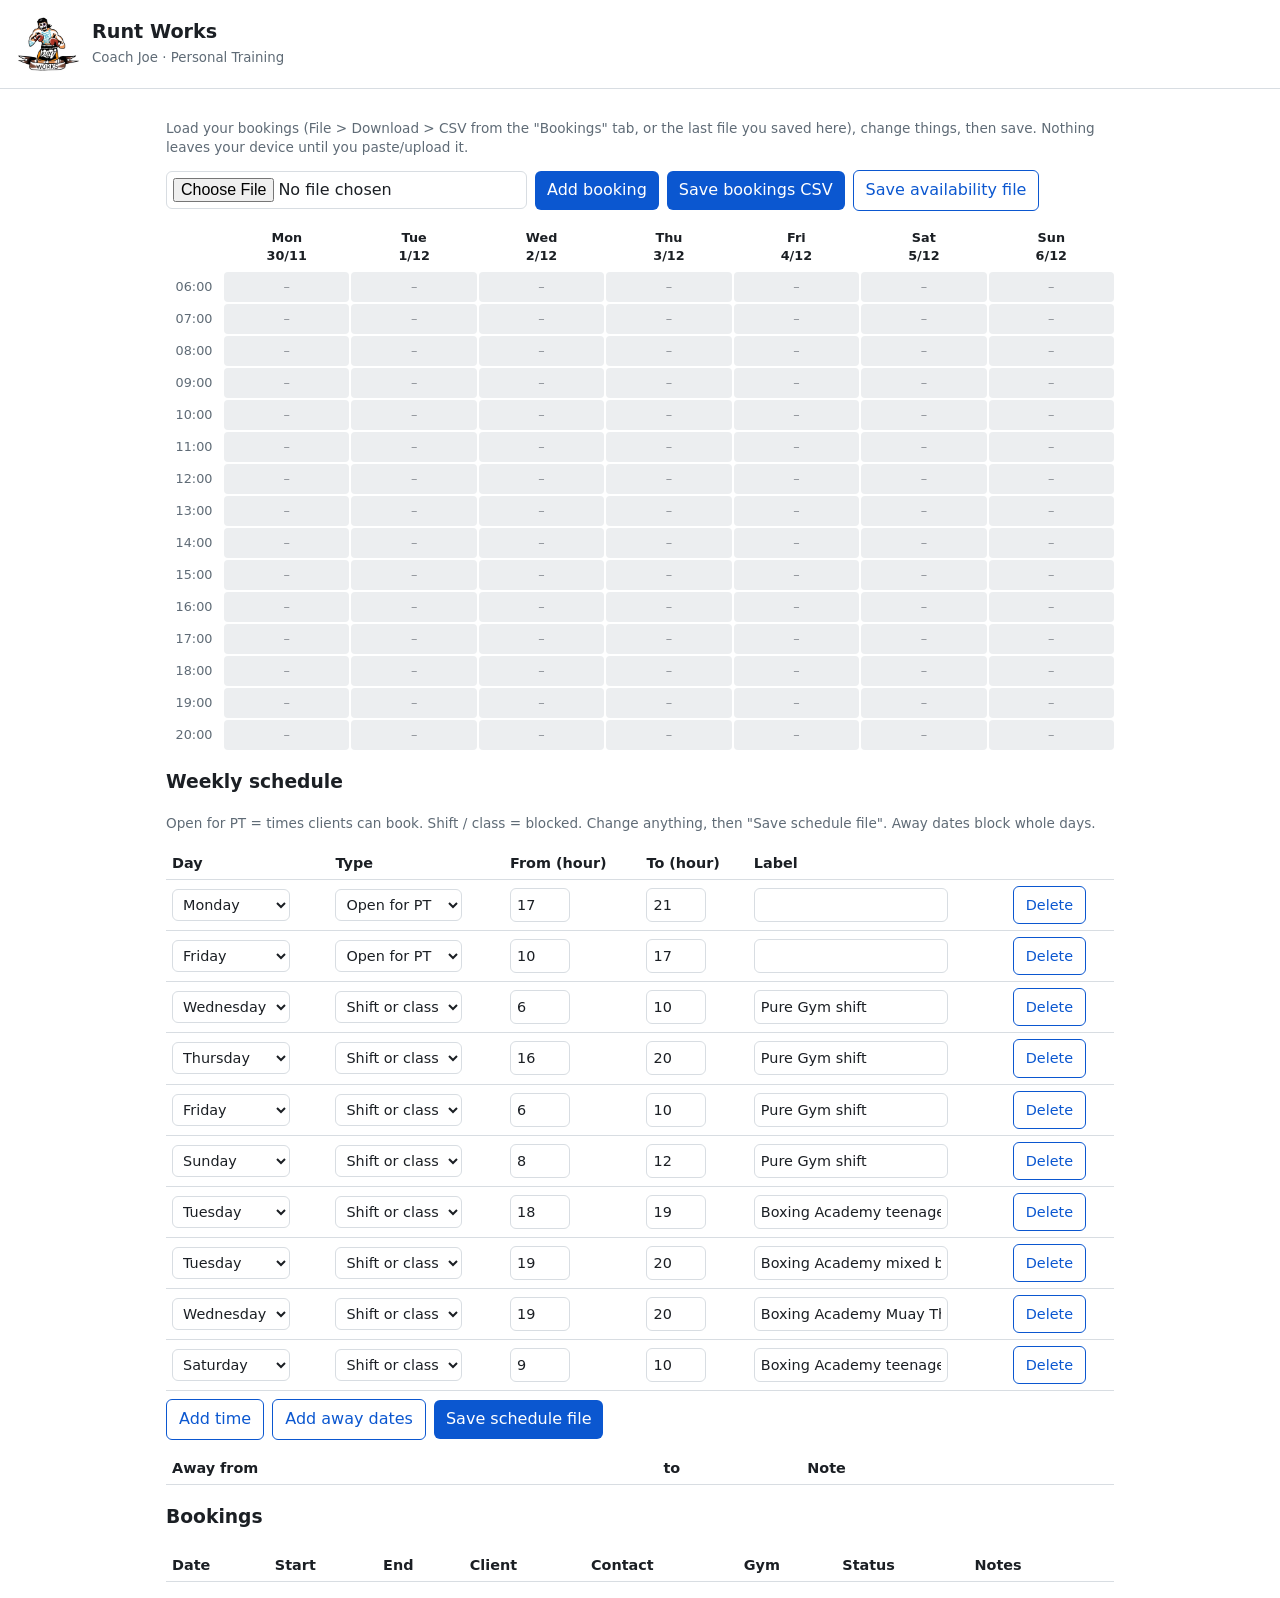
==== admin.html @ 5ac136ce "Joe's bookings calendar" ====
<!doctype html><html lang="en-GB"><head><meta charset="utf-8"><meta name="viewport" content="width=device-width,initial-scale=1">
<meta name="robots" content="noindex"><title>Bookings (Joe)</title><link rel="stylesheet" href="style.css"></head><body>
<header><img id="logo" alt=""><div><h1 id="name"></h1><small id="sub">Your bookings</small></div></header>
<main>
<p class="note">Load your bookings (File &gt; Download &gt; CSV from the "Bookings" tab, or the last file you saved here), change things, then save. Nothing leaves your device until you paste/upload it.</p>
<div class="nav"><input type="file" id="f" accept=".csv"><button id="add">Add booking</button><button id="save">Save bookings CSV</button><button id="pub" class="sec">Save availability file</button></div>
<div class="grid" id="cal"></div>
<h3>Weekly schedule</h3><p class="note">Open for PT = times clients can book. Shift / class = blocked. Change anything, then "Save schedule file". Away dates block whole days.</p>
<table id="sc"><thead><tr><th>Day</th><th>Type</th><th>From (hour)</th><th>To (hour)</th><th>Label</th><th></th></tr></thead><tbody></tbody></table>
<div class="nav"><button id="addw" class="sec">Add time</button><button id="adda" class="sec">Add away dates</button><button id="savec">Save schedule file</button></div>
<table id="aw"><thead><tr><th>Away from</th><th>to</th><th>Note</th><th></th></tr></thead><tbody></tbody></table>
<h3>Bookings</h3><table id="t"><thead><tr><th>Date</th><th>Start</th><th>End</th><th>Client</th><th>Contact</th><th>Gym</th><th>Status</th><th>Notes</th><th></th></tr></thead><tbody></tbody></table>
</main><script src="common.js"></script><script>
const COLS=['Booking ID','Date','Start time','End time','Client','Contact','Gym','Status','Notes','Changed from'];
let rows=[],cfg;
const DN=['Monday','Tuesday','Wednesday','Thursday','Friday','Saturday','Sunday'];
function wins(){const L=[];Object.entries(cfg.open).forEach(([day,l])=>l.forEach(w=>L.push({day,type:'Open for PT',from:w[0],to:w[1],label:''})));(cfg.blocked||[]).forEach(b=>L.push({day:b.day,type:'Shift or class',from:b.from,to:b.to,label:b.label||''}));return L}
function setWins(L){cfg.open={};cfg.blocked=[];L.forEach(w=>{w.from=+w.from;w.to=+w.to;if(w.type==='Open for PT'){(cfg.open[w.day]=cfg.open[w.day]||[]).push([w.from,w.to])}else cfg.blocked.push({day:w.day,from:w.from,to:w.to,label:w.label})})}
function drawSched(){const L=wins();const tb=document.querySelector('#sc tbody');tb.innerHTML='';
 L.forEach((w,i)=>{const tr=document.createElement('tr');
  const mk=(k,el)=>{const td=document.createElement('td');td.append(el);tr.append(td)};
  const sd=document.createElement('select');DN.forEach(d=>sd.add(new Option(d,d)));sd.value=w.day;sd.onchange=()=>{w.day=sd.value;setWins(L);drawSched();draw()};mk(0,sd);
  const st=document.createElement('select');['Open for PT','Shift or class'].forEach(d=>st.add(new Option(d,d)));st.value=w.type;st.onchange=()=>{w.type=st.value;setWins(L);drawSched();draw()};mk(0,st);
  ['from','to'].forEach(f=>{const n=document.createElement('input');n.type='number';n.min=0;n.max=24;n.style.width='60px';n.value=w[f];n.onchange=()=>{w[f]=n.value;setWins(L);draw()};mk(0,n)});
  const lb=document.createElement('input');lb.value=w.label;lb.onchange=()=>{w.label=lb.value;setWins(L)};mk(0,lb);
  const x=document.createElement('button');x.className='sec';x.textContent='Delete';x.onclick=()=>{L.splice(i,1);setWins(L);drawSched();draw()};mk(0,x);tb.append(tr)});
 const ab=document.querySelector('#aw tbody');ab.innerHTML='';(cfg.away=cfg.away||[]).forEach((a,i)=>{const tr=document.createElement('tr');
  ['from','to','note'].forEach(f=>{const td=document.createElement('td'),n=document.createElement('input');n.type=f=='note'?'text':'date';n.value=a[f]||'';n.onchange=()=>{a[f]=n.value;draw()};td.append(n);tr.append(td)});
  const td=document.createElement('td'),x=document.createElement('button');x.className='sec';x.textContent='Delete';x.onclick=()=>{cfg.away.splice(i,1);drawSched();draw()};td.append(x);tr.append(td);ab.append(tr)})}
document.getElementById('addw').onclick=()=>{const L=wins();L.push({day:'Monday',type:'Open for PT',from:17,to:21,label:''});setWins(L);drawSched();draw()};
document.getElementById('adda').onclick=()=>{(cfg.away=cfg.away||[]).push({from:iso(new Date()),to:iso(new Date()),note:''});drawSched();draw()};
document.getElementById('savec').onclick=()=>dl('config.json',JSON.stringify(cfg,null,2),'application/json');
function parseCSV(s){const out=[];let r=[],c='',q=false;for(let i=0;i<s.length;i++){const ch=s[i];
 if(q){if(ch=='"'&&s[i+1]=='"'){c+='"';i++}else if(ch=='"')q=false;else c+=ch}
 else if(ch=='"')q=true;else if(ch==','){r.push(c);c=''}else if(ch=='\n'||ch=='\r'){if(ch=='\r'&&s[i+1]=='\n')i++;r.push(c);c='';if(r.length>1||r[0])out.push(r);r=[]}else c+=ch}
 if(c||r.length){r.push(c);out.push(r)}return out}
const esc=v=>/[",\n]/.test(v)?'"'+v.replace(/"/g,'""')+'"':v;
function toObjs(a){const h=a[0];return a.slice(1).map(r=>Object.fromEntries(COLS.map(c=>[c,r[h.indexOf(c)]||''])))}
function busySet(){const s=new Set();rows.forEach(r=>{if(r.Status==='Cancelled'||!r.Date)return;
 const a=parseInt(r['Start time']),b=parseInt(r['End time'])||a+1;for(let h=a;h<Math.max(b,a+1);h++)s.add(r.Date+' '+pad(h))});return s}
function draw(){const tb=document.querySelector('#t tbody');tb.innerHTML='';
 rows.sort((a,b)=>(a.Date+a['Start time']).localeCompare(b.Date+b['Start time']));
 rows.forEach((r,i)=>{const tr=document.createElement('tr');
  [['Date','date'],['Start time','time'],['End time','time'],['Client','text'],['Contact','text'],['Gym','text'],['Notes','text']].forEach(([c,t])=>{
   const td=document.createElement('td'),inp=document.createElement('input');inp.type=t;inp.value=r[c];inp.size=t=='text'?10:8;
   inp.onchange=()=>{if((c=='Date'||c=='Start time')&&!r['Changed from'])r['Changed from']=r.Date+' '+r['Start time'];r[c]=inp.value;draw()};td.append(inp);tr.append(td)});
  const st=document.createElement('td'),sel=document.createElement('select');['Confirmed','Pending','Cancelled'].forEach(o=>{const op=new Option(o,o);sel.add(op)});sel.value=r.Status||'Confirmed';sel.onchange=()=>{r.Status=sel.value;draw()};st.append(sel);tr.insertBefore(st,tr.children[6]);
  const d=document.createElement('td'),x=document.createElement('button');x.className='sec';x.textContent='Delete';x.onclick=()=>{rows.splice(i,1);draw()};d.append(x);tr.append(d);tb.append(tr)});
 const w=mondayOf(new Date());renderWeek(document.getElementById('cal'),cfg,busySet(),w,null)}
function dl(name,txt,type){const a=document.createElement('a');a.href=URL.createObjectURL(new Blob([txt],{type}));a.download=name;a.click()}
document.getElementById('f').onchange=async e=>{rows=toObjs(parseCSV(await e.target.files[0].text()));draw()};
document.getElementById('add').onclick=()=>{rows.push(Object.fromEntries(COLS.map(c=>[c,''])));const r=rows[rows.length-1];r['Booking ID']='B'+Date.now().toString(36);r.Status='Confirmed';draw()};
document.getElementById('save').onclick=()=>dl('bookings.csv',[COLS.join(',')].concat(rows.map(r=>COLS.map(c=>esc(r[c]||'')).join(','))).join('\n')+'\n','text/csv');
document.getElementById('pub').onclick=()=>dl('busy.json',JSON.stringify({updated:new Date().toLocaleString('en-GB'),busy:[...busySet()].sort()},null,1),'application/json');
(async()=>{cfg=await loadConfig();drawSched();try{rows=toObjs(parseCSV(await (await fetch('data/bookings.csv')).text()))}catch(e){}draw()})();
</script></body></html>
---- style.css ----
:root{--bg:#fff;--fg:#1b1f24;--mut:#5f6b76;--ok:#1f7a3d;--okbg:#e5f5ea;--no:#8a8f95;--nobg:#eceef0;--ac:#0b57d0;--line:#d8dde2}
@media(prefers-color-scheme:dark){:root{--bg:#14171a;--fg:#e8eaed;--mut:#9aa4ad;--ok:#7fd69a;--okbg:#17301f;--no:#8a949d;--nobg:#22272c;--ac:#8ab4f8;--line:#2f363c}}
*{box-sizing:border-box}body{margin:0;background:var(--bg);color:var(--fg);font:16px/1.4 system-ui,sans-serif}
header{display:flex;align-items:center;gap:12px;padding:12px 16px;border-bottom:1px solid var(--line)}
header img{height:64px;border-radius:8px;width:auto}header h1{font-size:1.2rem;margin:0}header small{color:var(--mut)}
main{padding:16px;max-width:980px;margin:auto}
.nav{display:flex;gap:8px;align-items:center;margin:8px 0 12px}button,.btn{background:var(--ac);color:var(--bg);border:0;border-radius:6px;padding:8px 12px;font:inherit;cursor:pointer;text-decoration:none}
button.sec{background:none;color:var(--ac);border:1px solid var(--ac)}
.grid{display:grid;grid-template-columns:56px repeat(7,minmax(0,1fr));gap:2px;overflow-x:auto}
.grid div{padding:6px 2px;text-align:center;font-size:.8rem;border-radius:4px;min-height:30px}
.h{font-weight:600;background:none}.t{color:var(--mut)}
.free{background:var(--okbg);color:var(--ok);cursor:pointer}.busy{background:var(--nobg);color:var(--no)}
.legend{display:flex;gap:12px;font-size:.85rem;margin:8px 0;color:var(--mut)}
table{width:100%;border-collapse:collapse}th,td{border-bottom:1px solid var(--line);padding:6px;text-align:left;font-size:.9rem}
input,select{font:inherit;padding:6px;background:var(--bg);color:var(--fg);border:1px solid var(--line);border-radius:6px;max-width:100%}
.note{color:var(--mut);font-size:.85rem}
@media(max-width:560px){.grid div{font-size:.7rem}.grid{grid-template-columns:44px repeat(7,minmax(40px,1fr))}}
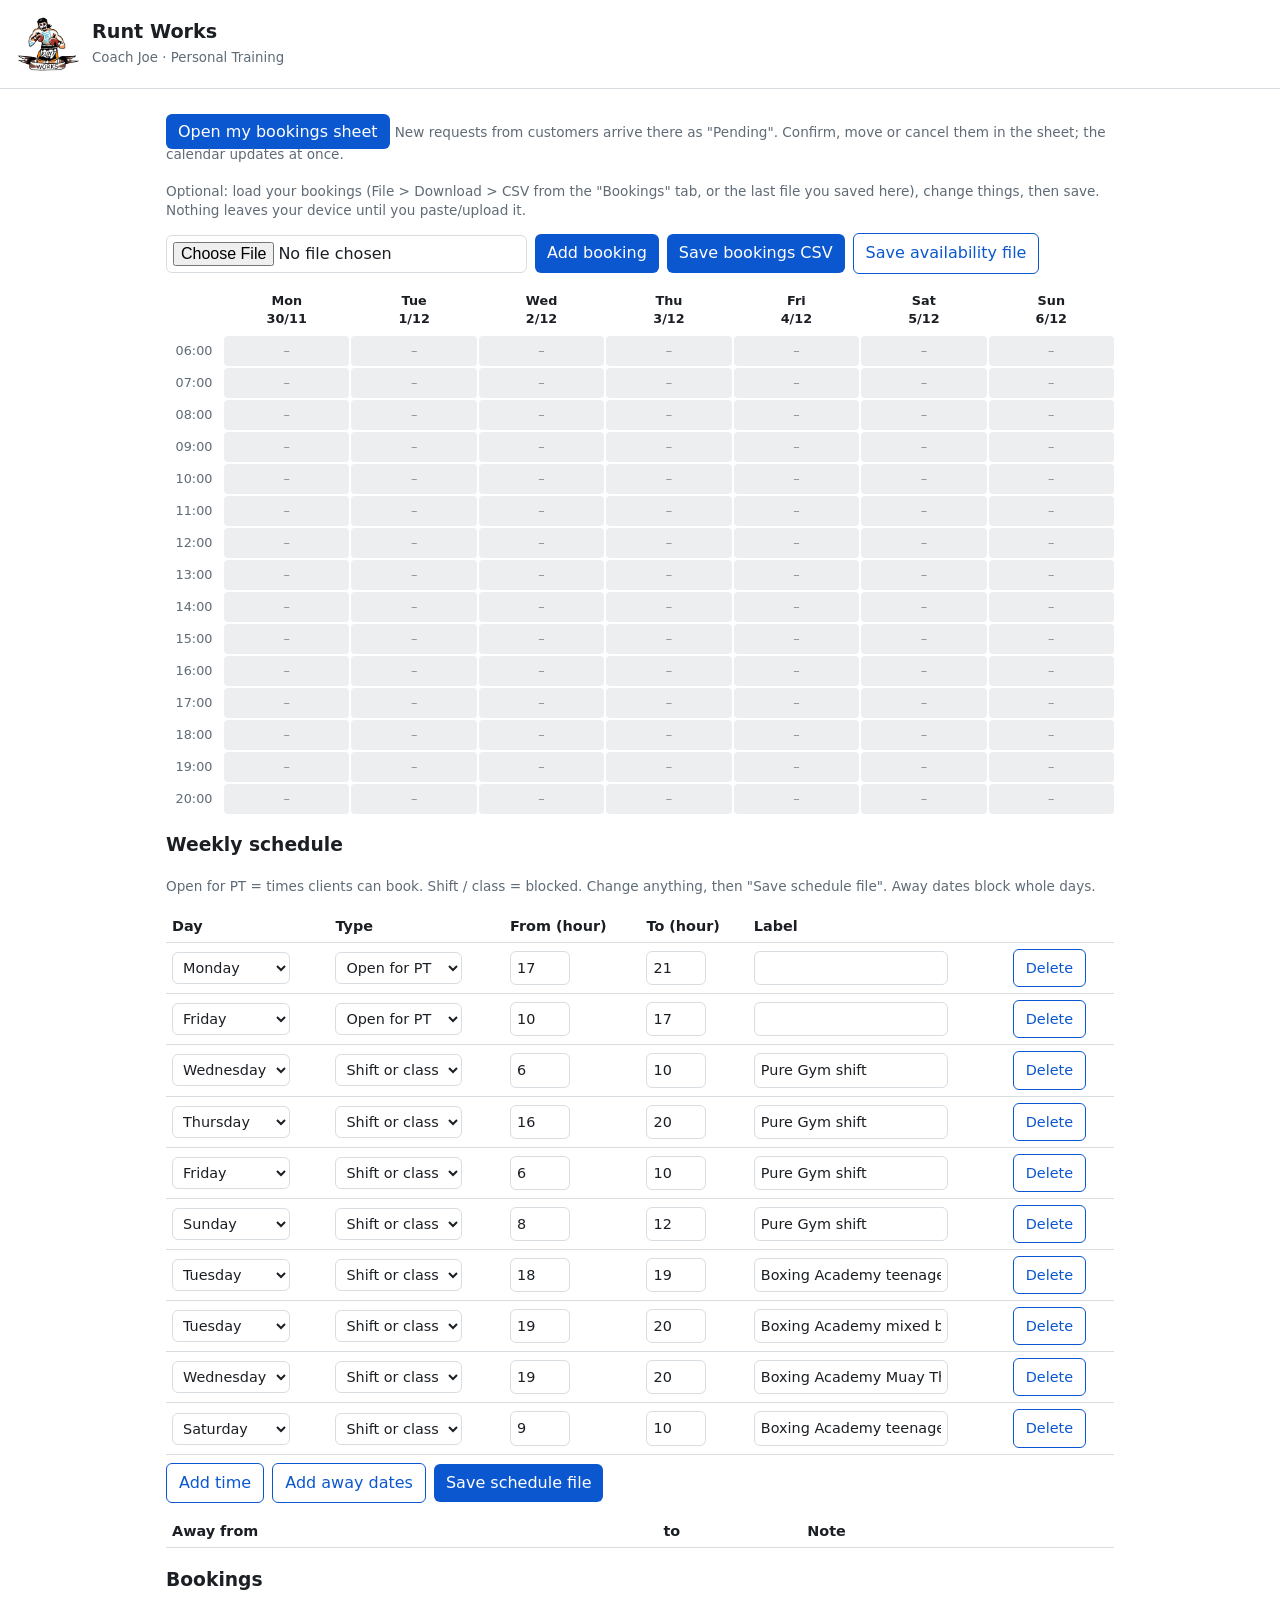
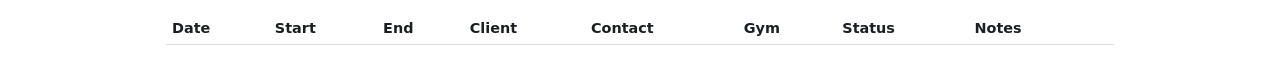
==== commit ae8102a4: "Fix Sheet reading (display text, flexible date and time formats, debug view); link to sheet on Joe's" ====
--- a/admin.html
+++ b/admin.html
@@ -2,7 +2,8 @@
 <meta name="robots" content="noindex"><title>Bookings (Joe)</title><link rel="stylesheet" href="style.css"></head><body>
 <header><img id="logo" alt=""><div><h1 id="name"></h1><small id="sub">Your bookings</small></div></header>
 <main>
-<p class="note">Load your bookings (File &gt; Download &gt; CSV from the "Bookings" tab, or the last file you saved here), change things, then save. Nothing leaves your device until you paste/upload it.</p>
+<p><a class="btn" id="sheetlink" target="_blank" rel="noopener">Open my bookings sheet</a> <span class="note">New requests from customers arrive there as "Pending". Confirm, move or cancel them in the sheet; the calendar updates at once.</span></p>
+<p class="note">Optional: load your bookings (File &gt; Download &gt; CSV from the "Bookings" tab, or the last file you saved here), change things, then save. Nothing leaves your device until you paste/upload it.</p>
 <div class="nav"><input type="file" id="f" accept=".csv"><button id="add">Add booking</button><button id="save">Save bookings CSV</button><button id="pub" class="sec">Save availability file</button></div>
 <div class="grid" id="cal"></div>
 <h3>Weekly schedule</h3><p class="note">Open for PT = times clients can book. Shift / class = blocked. Change anything, then "Save schedule file". Away dates block whole days.</p>
@@ -52,5 +53,5 @@
 document.getElementById('add').onclick=()=>{rows.push(Object.fromEntries(COLS.map(c=>[c,''])));const r=rows[rows.length-1];r['Booking ID']='B'+Date.now().toString(36);r.Status='Confirmed';draw()};
 document.getElementById('save').onclick=()=>dl('bookings.csv',[COLS.join(',')].concat(rows.map(r=>COLS.map(c=>esc(r[c]||'')).join(','))).join('\n')+'\n','text/csv');
 document.getElementById('pub').onclick=()=>dl('busy.json',JSON.stringify({updated:new Date().toLocaleString('en-GB'),busy:[...busySet()].sort()},null,1),'application/json');
-(async()=>{cfg=await loadConfig();drawSched();try{rows=toObjs(parseCSV(await (await fetch('data/bookings.csv')).text()))}catch(e){}draw()})();
+(async()=>{cfg=await loadConfig();document.getElementById('sheetlink').href=cfg.sheet_url;drawSched();try{rows=toObjs(parseCSV(await (await fetch('data/bookings.csv')).text()))}catch(e){}draw()})();
 </script></body></html>
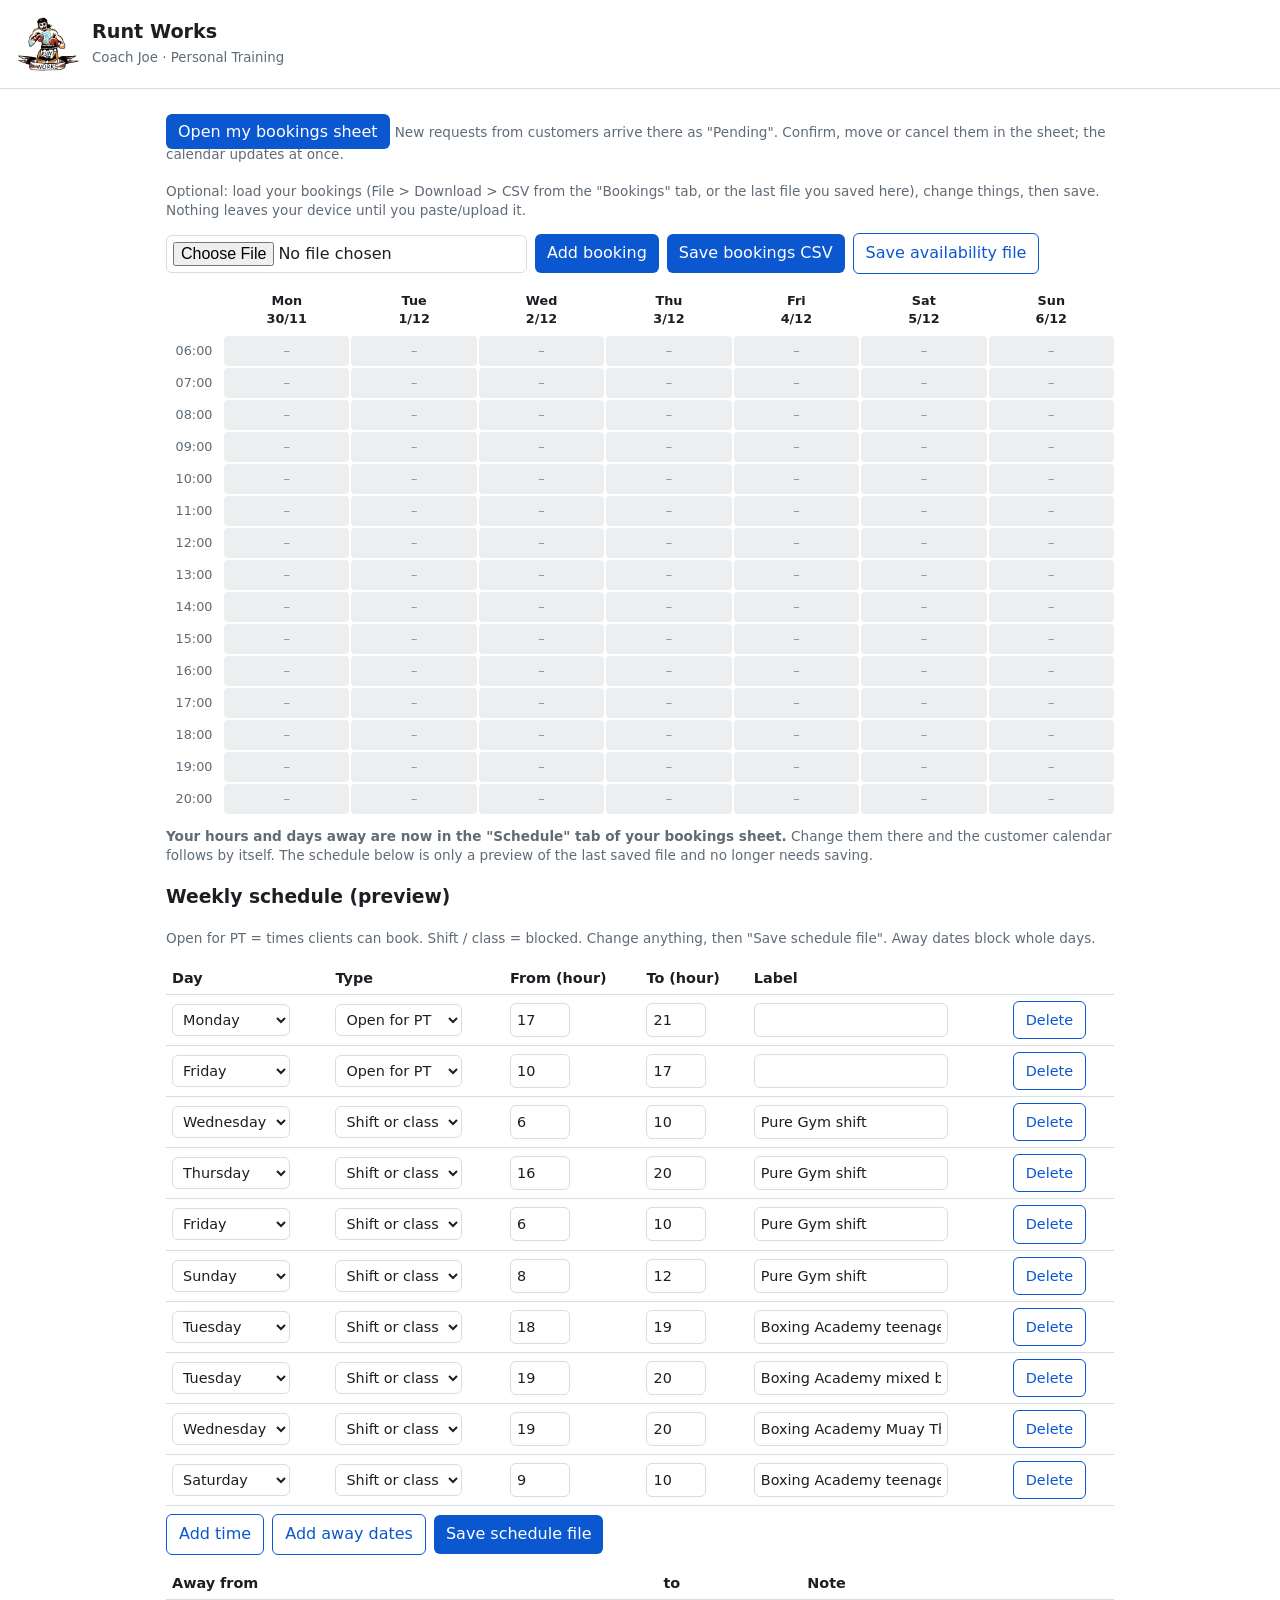
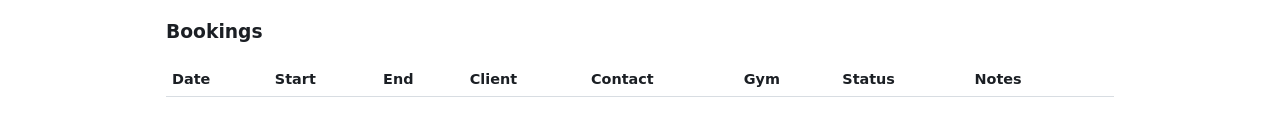
==== commit c7c1ded5: "Read Joe's weekly hours and days away from the Schedule tab so changes go live by themselves Co-Auth" ====
--- a/admin.html
+++ b/admin.html
@@ -6,7 +6,8 @@
 <p class="note">Optional: load your bookings (File &gt; Download &gt; CSV from the "Bookings" tab, or the last file you saved here), change things, then save. Nothing leaves your device until you paste/upload it.</p>
 <div class="nav"><input type="file" id="f" accept=".csv"><button id="add">Add booking</button><button id="save">Save bookings CSV</button><button id="pub" class="sec">Save availability file</button></div>
 <div class="grid" id="cal"></div>
-<h3>Weekly schedule</h3><p class="note">Open for PT = times clients can book. Shift / class = blocked. Change anything, then "Save schedule file". Away dates block whole days.</p>
+<p class="note"><b>Your hours and days away are now in the "Schedule" tab of your bookings sheet.</b> Change them there and the customer calendar follows by itself. The schedule below is only a preview of the last saved file and no longer needs saving.</p>
+<h3>Weekly schedule (preview)</h3><p class="note">Open for PT = times clients can book. Shift / class = blocked. Change anything, then "Save schedule file". Away dates block whole days.</p>
 <table id="sc"><thead><tr><th>Day</th><th>Type</th><th>From (hour)</th><th>To (hour)</th><th>Label</th><th></th></tr></thead><tbody></tbody></table>
 <div class="nav"><button id="addw" class="sec">Add time</button><button id="adda" class="sec">Add away dates</button><button id="savec">Save schedule file</button></div>
 <table id="aw"><thead><tr><th>Away from</th><th>to</th><th>Note</th><th></th></tr></thead><tbody></tbody></table>
--- a/style.css
+++ b/style.css
@@ -15,3 +15,5 @@
 input,select{font:inherit;padding:6px;background:var(--bg);color:var(--fg);border:1px solid var(--line);border-radius:6px;max-width:100%}
 .note{color:var(--mut);font-size:.85rem}
 @media(max-width:560px){.grid div{font-size:.7rem}.grid{grid-template-columns:44px repeat(7,minmax(40px,1fr))}}
+
+.free{touch-action:manipulation;-webkit-tap-highlight-color:transparent;min-height:34px;display:flex;align-items:center;justify-content:center}
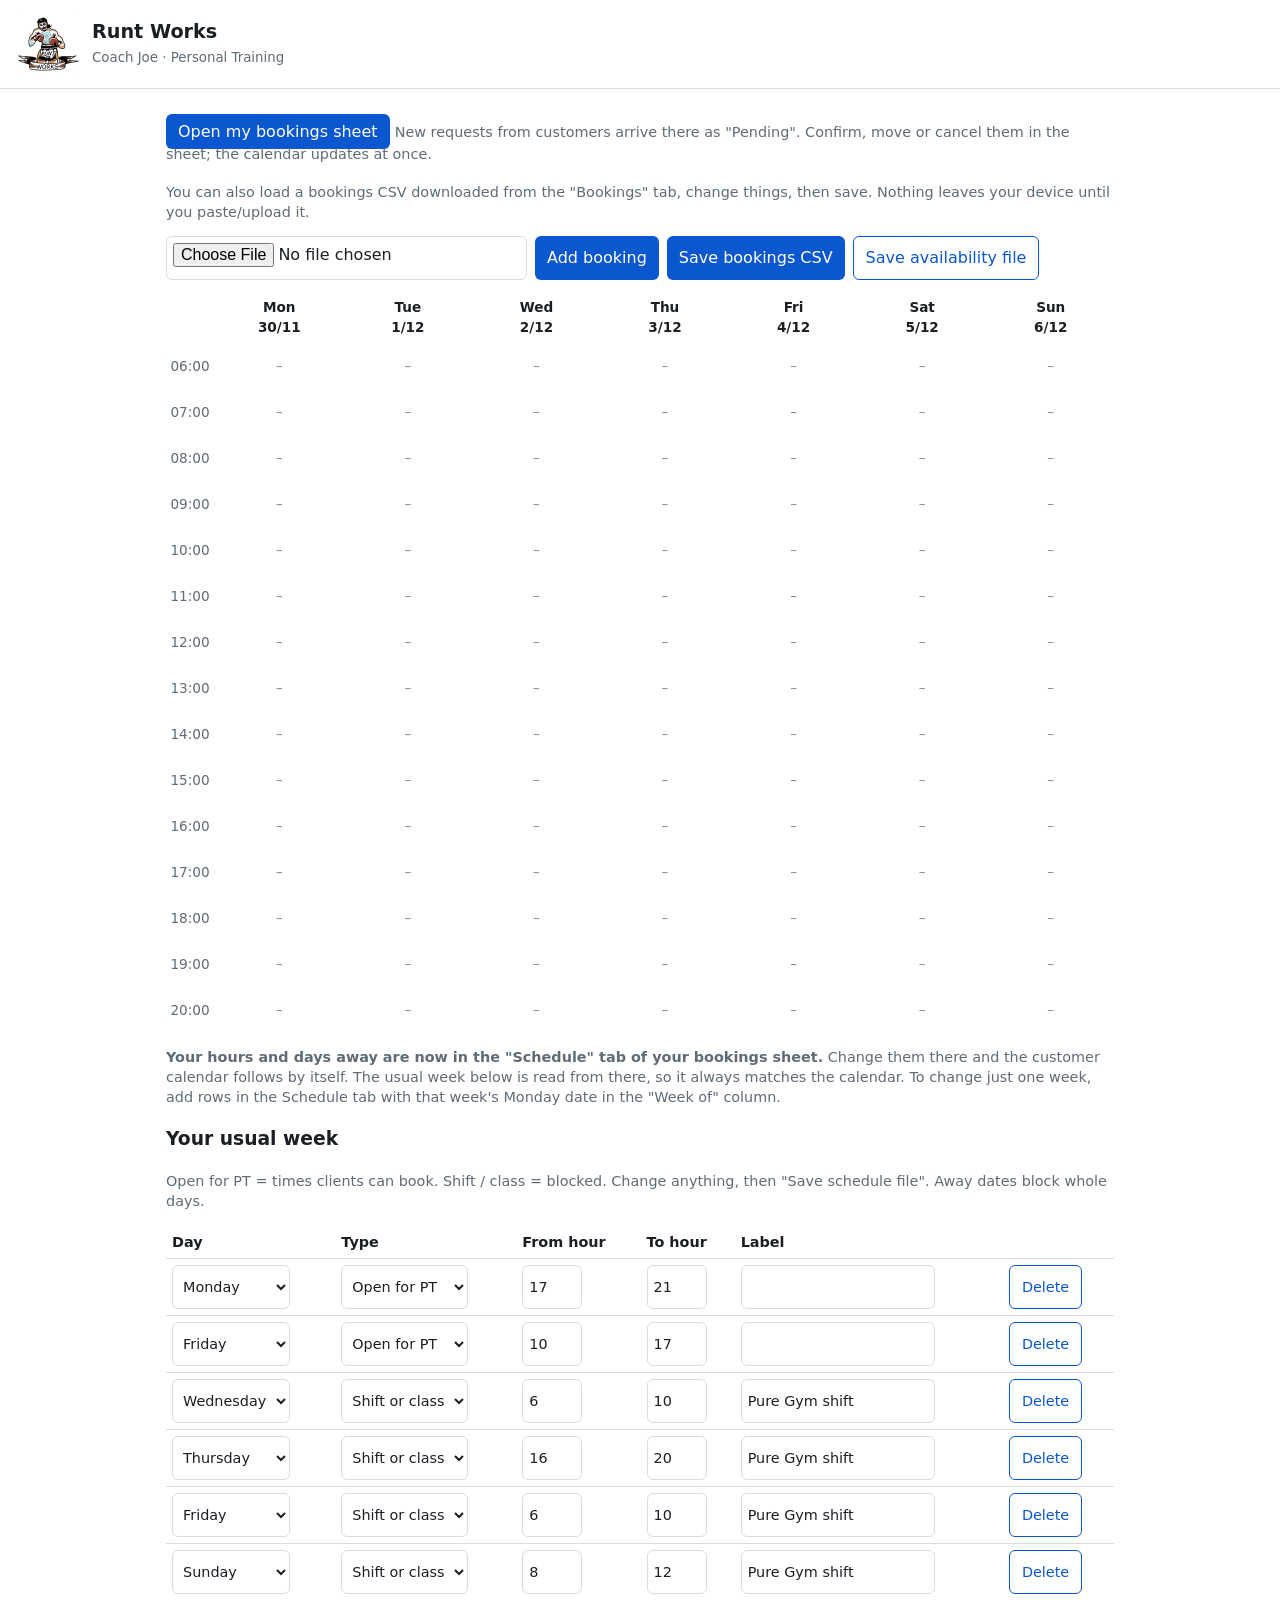
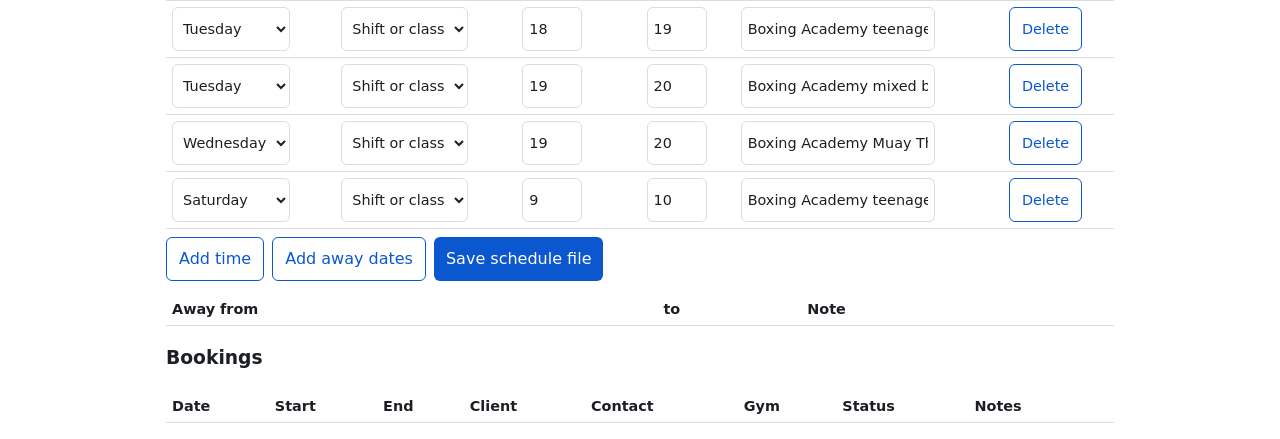
==== commit bfcb0256: "Coach Joe wording, week-by-week hour overrides from the Schedule tab, Friday after Pure Gym from 11," ====
--- a/admin.html
+++ b/admin.html
@@ -1,14 +1,14 @@
 <!doctype html><html lang="en-GB"><head><meta charset="utf-8"><meta name="viewport" content="width=device-width,initial-scale=1">
-<meta name="robots" content="noindex"><title>Bookings (Joe)</title><link rel="stylesheet" href="style.css"></head><body>
+<meta name="robots" content="noindex"><title>Bookings, Coach Joe</title><link rel="stylesheet" href="style.css"></head><body>
 <header><img id="logo" alt=""><div><h1 id="name"></h1><small id="sub">Your bookings</small></div></header>
 <main>
 <p><a class="btn" id="sheetlink" target="_blank" rel="noopener">Open my bookings sheet</a> <span class="note">New requests from customers arrive there as "Pending". Confirm, move or cancel them in the sheet; the calendar updates at once.</span></p>
-<p class="note">Optional: load your bookings (File &gt; Download &gt; CSV from the "Bookings" tab, or the last file you saved here), change things, then save. Nothing leaves your device until you paste/upload it.</p>
+<p class="note">You can also load a bookings CSV downloaded from the "Bookings" tab, change things, then save. Nothing leaves your device until you paste/upload it.</p>
 <div class="nav"><input type="file" id="f" accept=".csv"><button id="add">Add booking</button><button id="save">Save bookings CSV</button><button id="pub" class="sec">Save availability file</button></div>
 <div class="grid" id="cal"></div>
-<p class="note"><b>Your hours and days away are now in the "Schedule" tab of your bookings sheet.</b> Change them there and the customer calendar follows by itself. The schedule below is only a preview of the last saved file and no longer needs saving.</p>
-<h3>Weekly schedule (preview)</h3><p class="note">Open for PT = times clients can book. Shift / class = blocked. Change anything, then "Save schedule file". Away dates block whole days.</p>
-<table id="sc"><thead><tr><th>Day</th><th>Type</th><th>From (hour)</th><th>To (hour)</th><th>Label</th><th></th></tr></thead><tbody></tbody></table>
+<p class="note"><b>Your hours and days away are now in the "Schedule" tab of your bookings sheet.</b> Change them there and the customer calendar follows by itself. The usual week below is read from there, so it always matches the calendar. To change just one week, add rows in the Schedule tab with that week's Monday date in the "Week of" column.</p>
+<h3>Your usual week</h3><p class="note">Open for PT = times clients can book. Shift / class = blocked. Change anything, then "Save schedule file". Away dates block whole days.</p>
+<table id="sc"><thead><tr><th>Day</th><th>Type</th><th>From hour</th><th>To hour</th><th>Label</th><th></th></tr></thead><tbody></tbody></table>
 <div class="nav"><button id="addw" class="sec">Add time</button><button id="adda" class="sec">Add away dates</button><button id="savec">Save schedule file</button></div>
 <table id="aw"><thead><tr><th>Away from</th><th>to</th><th>Note</th><th></th></tr></thead><tbody></tbody></table>
 <h3>Bookings</h3><table id="t"><thead><tr><th>Date</th><th>Start</th><th>End</th><th>Client</th><th>Contact</th><th>Gym</th><th>Status</th><th>Notes</th><th></th></tr></thead><tbody></tbody></table>
@@ -54,5 +54,5 @@
 document.getElementById('add').onclick=()=>{rows.push(Object.fromEntries(COLS.map(c=>[c,''])));const r=rows[rows.length-1];r['Booking ID']='B'+Date.now().toString(36);r.Status='Confirmed';draw()};
 document.getElementById('save').onclick=()=>dl('bookings.csv',[COLS.join(',')].concat(rows.map(r=>COLS.map(c=>esc(r[c]||'')).join(','))).join('\n')+'\n','text/csv');
 document.getElementById('pub').onclick=()=>dl('busy.json',JSON.stringify({updated:new Date().toLocaleString('en-GB'),busy:[...busySet()].sort()},null,1),'application/json');
-(async()=>{cfg=await loadConfig();document.getElementById('sheetlink').href=cfg.sheet_url;drawSched();try{rows=toObjs(parseCSV(await (await fetch('data/bookings.csv')).text()))}catch(e){}draw()})();
+(async()=>{cfg=await loadConfig();document.getElementById('sheetlink').href=cfg.sheet_url;try{applySchedule(cfg,await (await fetch(cfg.busy_url)).json())}catch(e){}drawSched();try{rows=toObjs(parseCSV(await (await fetch('data/bookings.csv')).text()))}catch(e){}draw()})();
 </script></body></html>
--- a/style.css
+++ b/style.css
@@ -6,14 +6,16 @@
 main{padding:16px;max-width:980px;margin:auto}
 .nav{display:flex;gap:8px;align-items:center;margin:8px 0 12px}button,.btn{background:var(--ac);color:var(--bg);border:0;border-radius:6px;padding:8px 12px;font:inherit;cursor:pointer;text-decoration:none}
 button.sec{background:none;color:var(--ac);border:1px solid var(--ac)}
-.grid{display:grid;grid-template-columns:56px repeat(7,minmax(0,1fr));gap:2px;overflow-x:auto}
-.grid div{padding:6px 2px;text-align:center;font-size:.8rem;border-radius:4px;min-height:30px}
+.grid{display:grid;grid-template-columns:48px repeat(7,minmax(0,1fr));gap:2px;overflow-x:auto}
+.grid div{padding:6px 1px;text-align:center;font-size:.85rem;border-radius:4px;min-height:44px;display:flex;align-items:center;justify-content:center}
 .h{font-weight:600;background:none}.t{color:var(--mut)}
-.free{background:var(--okbg);color:var(--ok);cursor:pointer}.busy{background:var(--nobg);color:var(--no)}
-.legend{display:flex;gap:12px;font-size:.85rem;margin:8px 0;color:var(--mut)}
+.free{background:var(--okbg);color:var(--ok);cursor:pointer}.busy{background:var(--nobg);color:var(--no)}.off{color:var(--no)}.wait{color:var(--mut);background:var(--nobg);opacity:.6}
+.legend{display:flex;flex-wrap:wrap;gap:12px;font-size:.9rem;margin:8px 0;color:var(--mut)}
 table{width:100%;border-collapse:collapse}th,td{border-bottom:1px solid var(--line);padding:6px;text-align:left;font-size:.9rem}
 input,select{font:inherit;padding:6px;background:var(--bg);color:var(--fg);border:1px solid var(--line);border-radius:6px;max-width:100%}
-.note{color:var(--mut);font-size:.85rem}
-@media(max-width:560px){.grid div{font-size:.7rem}.grid{grid-template-columns:44px repeat(7,minmax(40px,1fr))}}
+.note{color:var(--mut);font-size:.9rem}
 
-.free{touch-action:manipulation;-webkit-tap-highlight-color:transparent;min-height:34px;display:flex;align-items:center;justify-content:center}
+
+.free{touch-action:manipulation;-webkit-tap-highlight-color:transparent}
+button,input,select{min-height:44px}input[type=checkbox]{min-height:0;width:20px;height:20px}
+.h,.t{font-size:.8125rem}
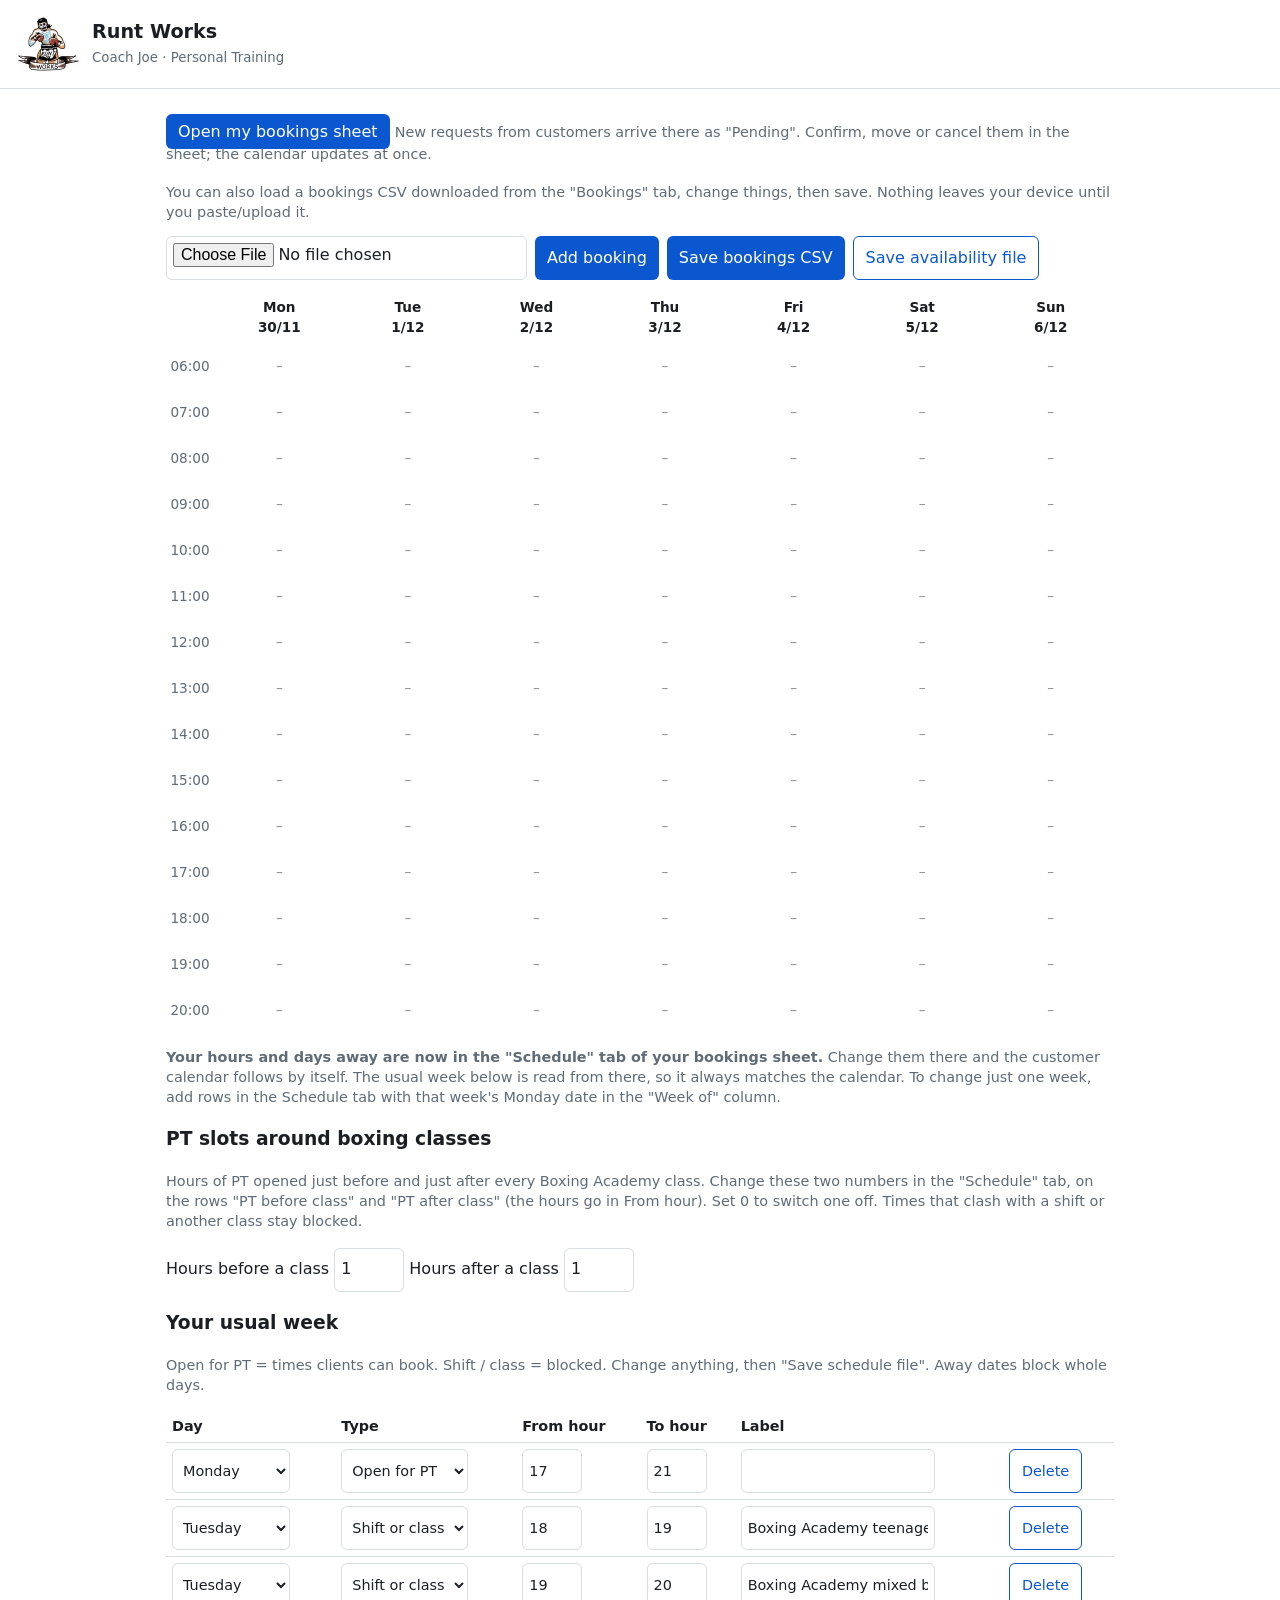
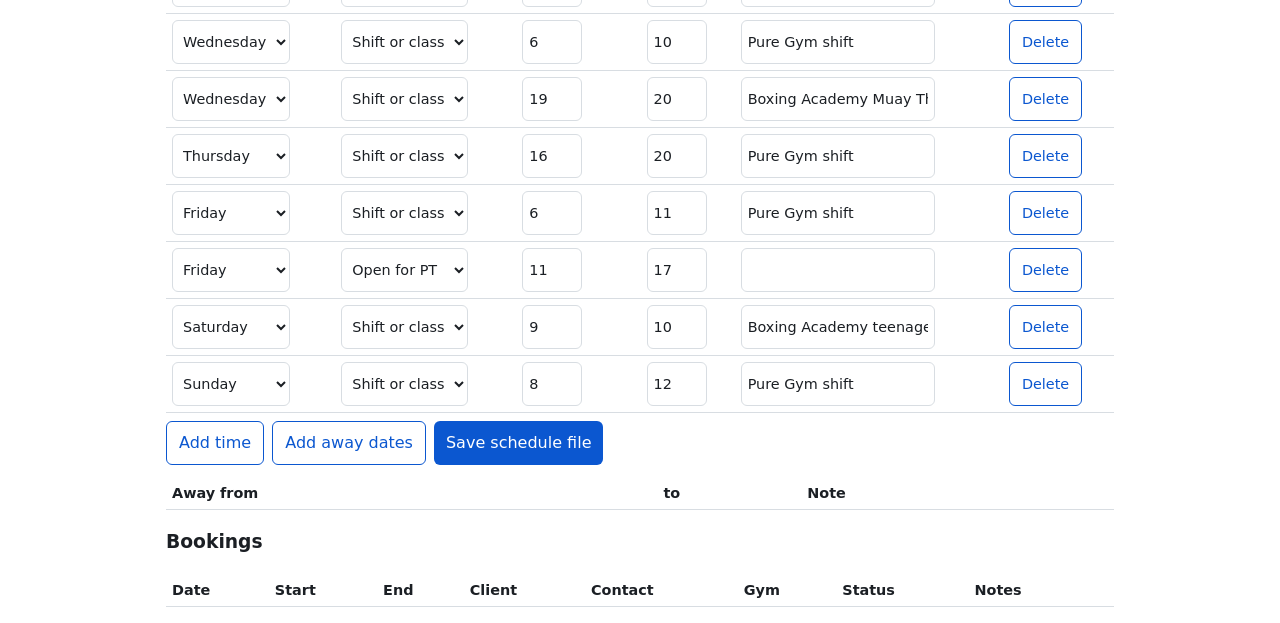
==== commit 6a7e8102: "Schedule in week order, PT slots before and after boxing-gym classes Co-Authored-By: Claude Sonnet 5" ====
--- a/admin.html
+++ b/admin.html
@@ -7,6 +7,9 @@
 <div class="nav"><input type="file" id="f" accept=".csv"><button id="add">Add booking</button><button id="save">Save bookings CSV</button><button id="pub" class="sec">Save availability file</button></div>
 <div class="grid" id="cal"></div>
 <p class="note"><b>Your hours and days away are now in the "Schedule" tab of your bookings sheet.</b> Change them there and the customer calendar follows by itself. The usual week below is read from there, so it always matches the calendar. To change just one week, add rows in the Schedule tab with that week's Monday date in the "Week of" column.</p>
+<h3>PT slots around boxing classes</h3>
+<p class="note">Hours of PT opened just before and just after every Boxing Academy class. Change these two numbers in the "Schedule" tab, on the rows "PT before class" and "PT after class" (the hours go in From hour). Set 0 to switch one off. Times that clash with a shift or another class stay blocked.</p>
+<p><label>Hours before a class <input type="number" id="ab" min="0" max="4" style="width:70px"></label> <label>Hours after a class <input type="number" id="aa" min="0" max="4" style="width:70px"></label></p>
 <h3>Your usual week</h3><p class="note">Open for PT = times clients can book. Shift / class = blocked. Change anything, then "Save schedule file". Away dates block whole days.</p>
 <table id="sc"><thead><tr><th>Day</th><th>Type</th><th>From hour</th><th>To hour</th><th>Label</th><th></th></tr></thead><tbody></tbody></table>
 <div class="nav"><button id="addw" class="sec">Add time</button><button id="adda" class="sec">Add away dates</button><button id="savec">Save schedule file</button></div>
@@ -16,7 +19,7 @@
 const COLS=['Booking ID','Date','Start time','End time','Client','Contact','Gym','Status','Notes','Changed from'];
 let rows=[],cfg;
 const DN=['Monday','Tuesday','Wednesday','Thursday','Friday','Saturday','Sunday'];
-function wins(){const L=[];Object.entries(cfg.open).forEach(([day,l])=>l.forEach(w=>L.push({day,type:'Open for PT',from:w[0],to:w[1],label:''})));(cfg.blocked||[]).forEach(b=>L.push({day:b.day,type:'Shift or class',from:b.from,to:b.to,label:b.label||''}));return L}
+function wins(){const L=[];Object.entries(cfg.open).forEach(([day,l])=>l.forEach(w=>L.push({day,type:'Open for PT',from:w[0],to:w[1],label:''})));(cfg.blocked||[]).forEach(b=>L.push({day:b.day,type:'Shift or class',from:b.from,to:b.to,label:b.label||''}));return L.sort((x,y)=>DN.indexOf(x.day)-DN.indexOf(y.day)||(+x.from)-(+y.from))}
 function setWins(L){cfg.open={};cfg.blocked=[];L.forEach(w=>{w.from=+w.from;w.to=+w.to;if(w.type==='Open for PT'){(cfg.open[w.day]=cfg.open[w.day]||[]).push([w.from,w.to])}else cfg.blocked.push({day:w.day,from:w.from,to:w.to,label:w.label})})}
 function drawSched(){const L=wins();const tb=document.querySelector('#sc tbody');tb.innerHTML='';
  L.forEach((w,i)=>{const tr=document.createElement('tr');
@@ -54,5 +57,5 @@
 document.getElementById('add').onclick=()=>{rows.push(Object.fromEntries(COLS.map(c=>[c,''])));const r=rows[rows.length-1];r['Booking ID']='B'+Date.now().toString(36);r.Status='Confirmed';draw()};
 document.getElementById('save').onclick=()=>dl('bookings.csv',[COLS.join(',')].concat(rows.map(r=>COLS.map(c=>esc(r[c]||'')).join(','))).join('\n')+'\n','text/csv');
 document.getElementById('pub').onclick=()=>dl('busy.json',JSON.stringify({updated:new Date().toLocaleString('en-GB'),busy:[...busySet()].sort()},null,1),'application/json');
-(async()=>{cfg=await loadConfig();document.getElementById('sheetlink').href=cfg.sheet_url;try{applySchedule(cfg,await (await fetch(cfg.busy_url)).json())}catch(e){}drawSched();try{rows=toObjs(parseCSV(await (await fetch('data/bookings.csv')).text()))}catch(e){}draw()})();
+(async()=>{cfg=await loadConfig();document.getElementById('sheetlink').href=cfg.sheet_url;try{applySchedule(cfg,await (await fetch(cfg.busy_url)).json())}catch(e){}cfg.around=cfg.around||{before:0,after:0};document.getElementById('ab').value=cfg.around.before;document.getElementById('aa').value=cfg.around.after;document.getElementById('ab').onchange=e=>{cfg.around.before=+e.target.value;draw()};document.getElementById('aa').onchange=e=>{cfg.around.after=+e.target.value;draw()};drawSched();try{rows=toObjs(parseCSV(await (await fetch('data/bookings.csv')).text()))}catch(e){}draw()})();
 </script></body></html>
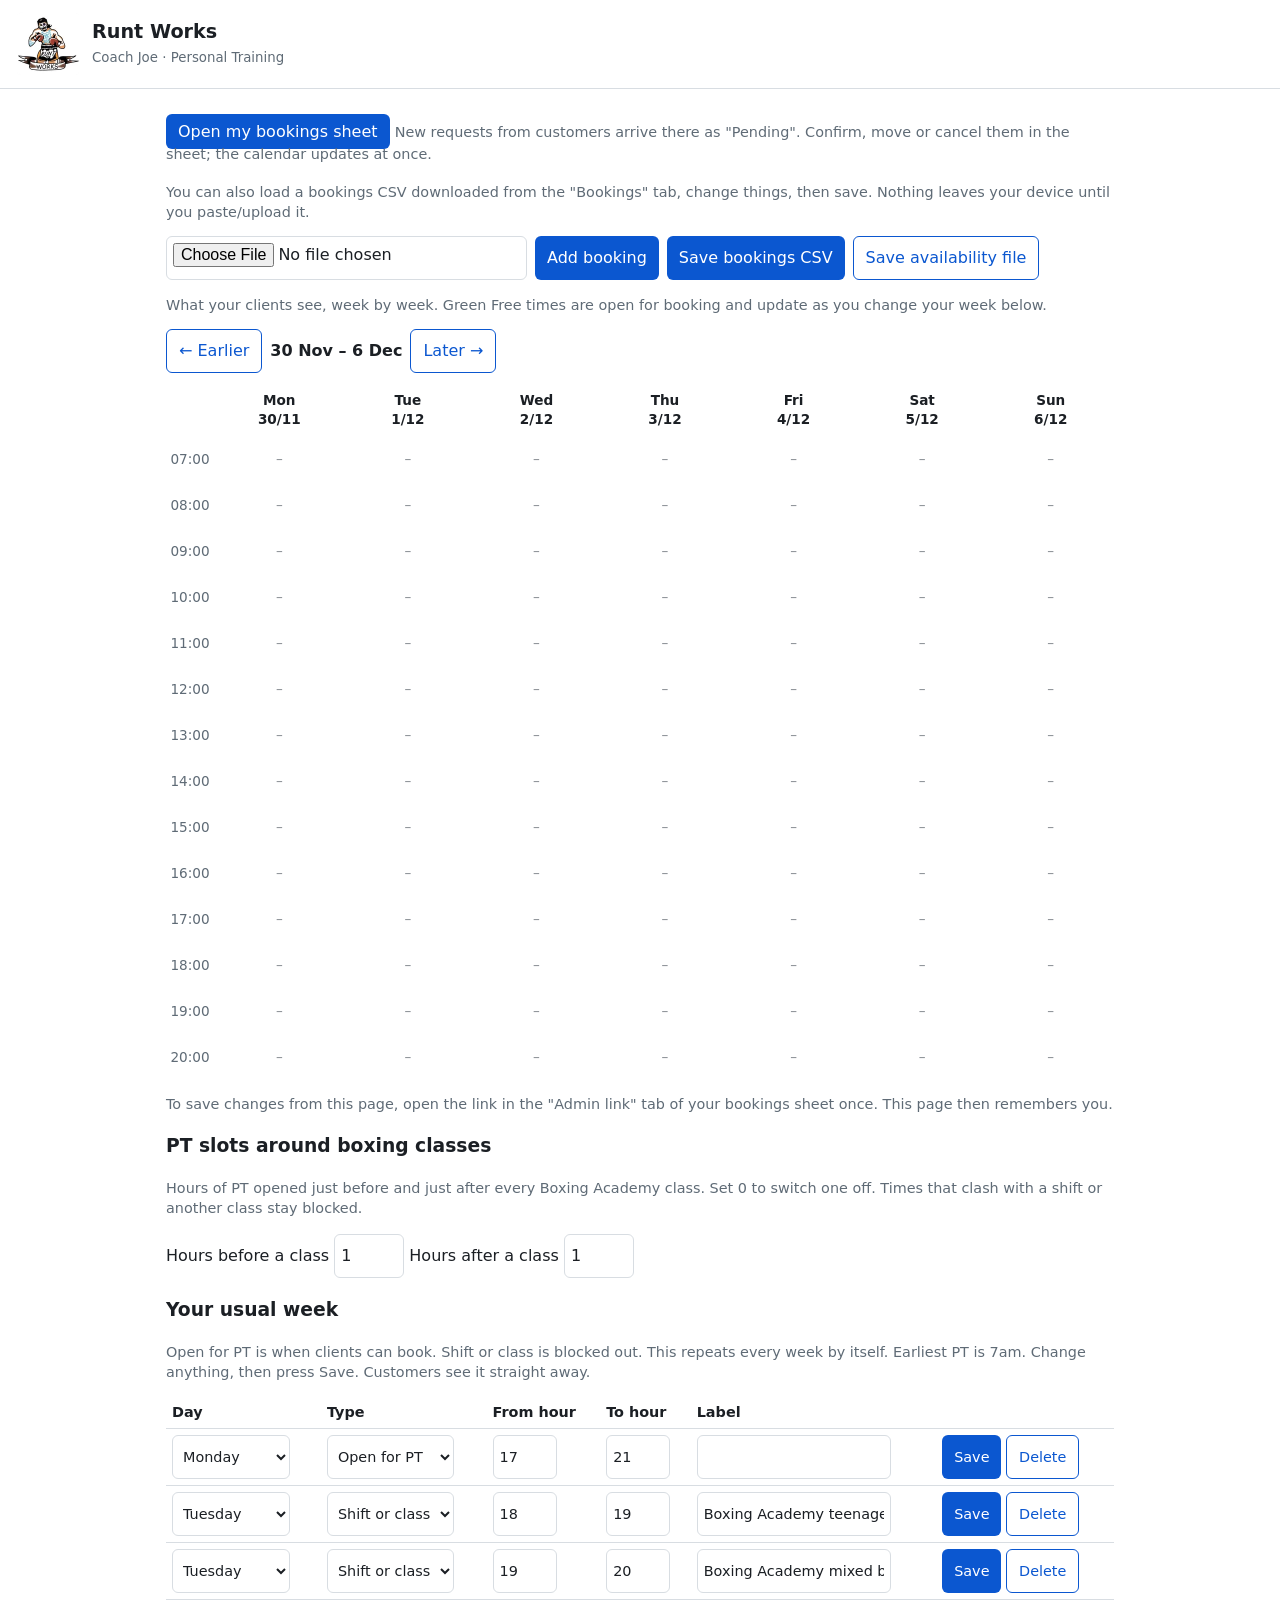
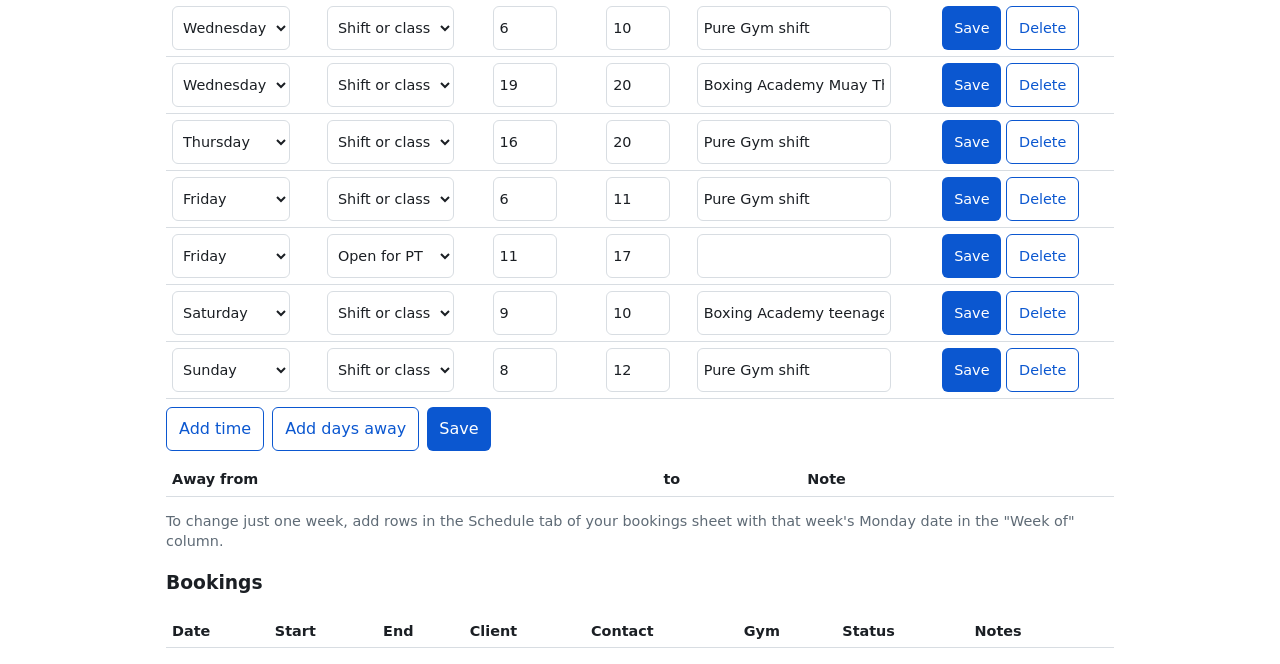
==== commit ea6d7329: "Coach Joe's page saves his week to the sheet and remembers him; 4 weeks ahead; 7am earliest note; sh" ====
--- a/admin.html
+++ b/admin.html
@@ -5,36 +5,68 @@
 <p><a class="btn" id="sheetlink" target="_blank" rel="noopener">Open my bookings sheet</a> <span class="note">New requests from customers arrive there as "Pending". Confirm, move or cancel them in the sheet; the calendar updates at once.</span></p>
 <p class="note">You can also load a bookings CSV downloaded from the "Bookings" tab, change things, then save. Nothing leaves your device until you paste/upload it.</p>
 <div class="nav"><input type="file" id="f" accept=".csv"><button id="add">Add booking</button><button id="save">Save bookings CSV</button><button id="pub" class="sec">Save availability file</button></div>
+<p class="note">What your clients see, week by week. Green Free times are open for booking and update as you change your week below.</p>
+<div class="nav"><button class="sec" id="cprev">&larr; Earlier</button><b id="crange"></b><button class="sec" id="cnext">Later &rarr;</button></div>
 <div class="grid" id="cal"></div>
-<p class="note"><b>Your hours and days away are now in the "Schedule" tab of your bookings sheet.</b> Change them there and the customer calendar follows by itself. The usual week below is read from there, so it always matches the calendar. To change just one week, add rows in the Schedule tab with that week's Monday date in the "Week of" column.</p>
+<p class="note" id="keymsg"></p>
+<div id="banner" class="note" hidden></div>
 <h3>PT slots around boxing classes</h3>
-<p class="note">Hours of PT opened just before and just after every Boxing Academy class. Change these two numbers in the "Schedule" tab, on the rows "PT before class" and "PT after class" (the hours go in From hour). Set 0 to switch one off. Times that clash with a shift or another class stay blocked.</p>
+<p class="note">Hours of PT opened just before and just after every Boxing Academy class. Set 0 to switch one off. Times that clash with a shift or another class stay blocked.</p>
 <p><label>Hours before a class <input type="number" id="ab" min="0" max="4" style="width:70px"></label> <label>Hours after a class <input type="number" id="aa" min="0" max="4" style="width:70px"></label></p>
-<h3>Your usual week</h3><p class="note">Open for PT = times clients can book. Shift / class = blocked. Change anything, then "Save schedule file". Away dates block whole days.</p>
+<h3>Your usual week</h3><p class="note">Open for PT is when clients can book. Shift or class is blocked out. This repeats every week by itself. Earliest PT is 7am. Change anything, then press Save. Customers see it straight away.</p>
 <table id="sc"><thead><tr><th>Day</th><th>Type</th><th>From hour</th><th>To hour</th><th>Label</th><th></th></tr></thead><tbody></tbody></table>
-<div class="nav"><button id="addw" class="sec">Add time</button><button id="adda" class="sec">Add away dates</button><button id="savec">Save schedule file</button></div>
+<div class="nav"><button id="addw" class="sec">Add time</button><button id="adda" class="sec">Add days away</button><button id="savec">Save</button> <span id="savemsg" class="note" role="status"></span></div>
 <table id="aw"><thead><tr><th>Away from</th><th>to</th><th>Note</th><th></th></tr></thead><tbody></tbody></table>
+<p class="note">To change just one week, add rows in the Schedule tab of your bookings sheet with that week's Monday date in the "Week of" column.</p>
 <h3>Bookings</h3><table id="t"><thead><tr><th>Date</th><th>Start</th><th>End</th><th>Client</th><th>Contact</th><th>Gym</th><th>Status</th><th>Notes</th><th></th></tr></thead><tbody></tbody></table>
 </main><script src="common.js"></script><script>
 const COLS=['Booking ID','Date','Start time','End time','Client','Contact','Gym','Status','Notes','Changed from'];
 let rows=[],cfg;
 const DN=['Monday','Tuesday','Wednesday','Thursday','Friday','Saturday','Sunday'];
-function wins(){const L=[];Object.entries(cfg.open).forEach(([day,l])=>l.forEach(w=>L.push({day,type:'Open for PT',from:w[0],to:w[1],label:''})));(cfg.blocked||[]).forEach(b=>L.push({day:b.day,type:'Shift or class',from:b.from,to:b.to,label:b.label||''}));return L.sort((x,y)=>DN.indexOf(x.day)-DN.indexOf(y.day)||(+x.from)-(+y.from))}
-function setWins(L){cfg.open={};cfg.blocked=[];L.forEach(w=>{w.from=+w.from;w.to=+w.to;if(w.type==='Open for PT'){(cfg.open[w.day]=cfg.open[w.day]||[]).push([w.from,w.to])}else cfg.blocked.push({day:w.day,from:w.from,to:w.to,label:w.label})})}
-function drawSched(){const L=wins();const tb=document.querySelector('#sc tbody');tb.innerHTML='';
+const KEYSTORE='jbkey',DRAFT='jbdraft';
+let L=[],AW=[],AR={before:0,after:0},KEY='',liveBusy=new Set(),dirty=false;
+const lsGet=k=>{try{return localStorage.getItem(k)}catch(e){return null}};
+const lsSet=(k,v)=>{try{v===null?localStorage.removeItem(k):localStorage.setItem(k,v)}catch(e){}};
+const $=id=>document.getElementById(id);
+const sortL=()=>L.sort((x,y)=>DN.indexOf(x.day)-DN.indexOf(y.day)||(+x.from)-(+y.from));
+function fromCfg(){L=[];Object.entries(cfg.open||{}).forEach(([day,l])=>l.forEach(w=>L.push({day,type:'Open for PT',from:w[0],to:w[1],label:w[2]||''})));
+ (cfg.blocked||[]).forEach(b=>L.push({day:b.day,type:'Shift or class',from:b.from,to:b.to,label:b.label||''}));sortL();
+ AW=(cfg.away||[]).map(a=>({from:a.from,to:a.to||a.from,note:a.note||''}));AR={before:+(cfg.around||{}).before||0,after:+(cfg.around||{}).after||0}}
+function toCfg(){cfg.open={};cfg.blocked=[];L.forEach(w=>{const f=+w.from,t=+w.to;if(w.type==='Open for PT')(cfg.open[w.day]=cfg.open[w.day]||[]).push([f,t,w.label||'']);else cfg.blocked.push({day:w.day,from:f,to:t,label:w.label||''})});
+ cfg.away=AW.filter(a=>a.from).map(a=>({from:a.from,to:a.to||a.from,note:a.note}));cfg.around={before:AR.before,after:AR.after}}
+function setDirty(v){dirty=v;$('savec').textContent=v?'Save (unsaved changes)':'Save'}
+function changed(){toCfg();drawChart();setDirty(true);lsSet(DRAFT,JSON.stringify({L,AW,AR,ts:Date.now()}))}
+let CW=0;
+function drawChart(){const b=new Set([...busySet(),...liveBusy]),w0=mondayOf(new Date()),w=new Date(w0);w.setDate(w.getDate()+7*CW);const e=new Date(w);e.setDate(e.getDate()+6);
+ $('crange').textContent=w.toLocaleDateString('en-GB',{day:'numeric',month:'short'})+' – '+e.toLocaleDateString('en-GB',{day:'numeric',month:'short'});
+ $('cprev').disabled=CW<=0;$('cnext').disabled=CW>=3;renderWeek($('cal'),cfg,b,w,null)}
+$('cprev').onclick=()=>{CW--;drawChart()};$('cnext').onclick=()=>{CW++;drawChart()};
+function drawSched(){const tb=document.querySelector('#sc tbody');tb.innerHTML='';
  L.forEach((w,i)=>{const tr=document.createElement('tr');
-  const mk=(k,el)=>{const td=document.createElement('td');td.append(el);tr.append(td)};
-  const sd=document.createElement('select');DN.forEach(d=>sd.add(new Option(d,d)));sd.value=w.day;sd.onchange=()=>{w.day=sd.value;setWins(L);drawSched();draw()};mk(0,sd);
-  const st=document.createElement('select');['Open for PT','Shift or class'].forEach(d=>st.add(new Option(d,d)));st.value=w.type;st.onchange=()=>{w.type=st.value;setWins(L);drawSched();draw()};mk(0,st);
-  ['from','to'].forEach(f=>{const n=document.createElement('input');n.type='number';n.min=0;n.max=24;n.style.width='60px';n.value=w[f];n.onchange=()=>{w[f]=n.value;setWins(L);draw()};mk(0,n)});
-  const lb=document.createElement('input');lb.value=w.label;lb.onchange=()=>{w.label=lb.value;setWins(L)};mk(0,lb);
-  const x=document.createElement('button');x.className='sec';x.textContent='Delete';x.onclick=()=>{L.splice(i,1);setWins(L);drawSched();draw()};mk(0,x);tb.append(tr)});
- const ab=document.querySelector('#aw tbody');ab.innerHTML='';(cfg.away=cfg.away||[]).forEach((a,i)=>{const tr=document.createElement('tr');
-  ['from','to','note'].forEach(f=>{const td=document.createElement('td'),n=document.createElement('input');n.type=f=='note'?'text':'date';n.value=a[f]||'';n.onchange=()=>{a[f]=n.value;draw()};td.append(n);tr.append(td)});
-  const td=document.createElement('td'),x=document.createElement('button');x.className='sec';x.textContent='Delete';x.onclick=()=>{cfg.away.splice(i,1);drawSched();draw()};td.append(x);tr.append(td);ab.append(tr)})}
-document.getElementById('addw').onclick=()=>{const L=wins();L.push({day:'Monday',type:'Open for PT',from:17,to:21,label:''});setWins(L);drawSched();draw()};
-document.getElementById('adda').onclick=()=>{(cfg.away=cfg.away||[]).push({from:iso(new Date()),to:iso(new Date()),note:''});drawSched();draw()};
-document.getElementById('savec').onclick=()=>dl('config.json',JSON.stringify(cfg,null,2),'application/json');
+  const mk=el=>{const td=document.createElement('td');td.append(el);tr.append(td)};
+  const sd=document.createElement('select');DN.forEach(d=>sd.add(new Option(d,d)));sd.value=w.day;sd.onchange=()=>{w.day=sd.value;changed()};mk(sd);
+  const st=document.createElement('select');['Open for PT','Shift or class'].forEach(d=>st.add(new Option(d,d)));st.value=w.type;st.onchange=()=>{w.type=st.value;changed()};mk(st);
+  ['from','to'].forEach(f=>{const n=document.createElement('input');n.type='number';n.min=0;n.max=24;n.style.width='64px';n.value=w[f];n.oninput=()=>{w[f]=n.value;changed()};mk(n)});
+  const lb=document.createElement('input');lb.value=w.label;lb.oninput=()=>{w.label=lb.value;changed()};mk(lb);
+  const td=document.createElement('td');
+  const sv=document.createElement('button');sv.textContent='Save';sv.onclick=save;
+  const x=document.createElement('button');x.className='sec';x.textContent='Delete';x.onclick=()=>{L.splice(i,1);drawSched();changed()};
+  td.append(sv,' ',x);tr.append(td);tb.append(tr)});
+ const ab=document.querySelector('#aw tbody');ab.innerHTML='';AW.forEach((a,i)=>{const tr=document.createElement('tr');
+  ['from','to','note'].forEach(f=>{const td=document.createElement('td'),n=document.createElement('input');n.type=f=='note'?'text':'date';n.value=a[f]||'';n.oninput=()=>{a[f]=n.value;changed()};td.append(n);tr.append(td)});
+  const td=document.createElement('td'),sv=document.createElement('button'),x=document.createElement('button');sv.textContent='Save';sv.onclick=save;x.className='sec';x.textContent='Delete';x.onclick=()=>{AW.splice(i,1);drawSched();changed()};td.append(sv,' ',x);tr.append(td);ab.append(tr)})}
+async function save(){const m=$('savemsg');
+ if(!KEY){m.textContent='This page needs the link from your bookings sheet once. Open that link, then Save again.';return}
+ m.textContent='Saving...';
+ try{const r=await fetch(cfg.busy_url,{method:'POST',headers:{'Content-Type':'text/plain'},body:JSON.stringify({action:'saveSchedule',key:KEY,
+   usual:L.map(w=>({type:w.type==='Open for PT'?'Open':'Shift',day:w.day,from:w.from,to:w.to,label:w.label})),around:AR,away:AW.filter(a=>a.from)})});
+  const j=await r.json();
+  if(j.ok){sortL();lsSet(DRAFT,null);setDirty(false);drawSched();toCfg();drawChart();$('banner').hidden=true;m.textContent='Saved at '+j.updated+'. Customers see it now.'}
+  else m.textContent=j.error||'Could not save.'}
+ catch(e){m.textContent='Could not reach the sheet. Your changes are kept on this device. Try Save again.'}}
+$('addw').onclick=()=>{L.push({day:'Monday',type:'Open for PT',from:17,to:21,label:''});drawSched();changed()};
+$('adda').onclick=()=>{AW.push({from:iso(new Date()),to:iso(new Date()),note:''});drawSched();changed()};
+$('savec').onclick=save;
 function parseCSV(s){const out=[];let r=[],c='',q=false;for(let i=0;i<s.length;i++){const ch=s[i];
  if(q){if(ch=='"'&&s[i+1]=='"'){c+='"';i++}else if(ch=='"')q=false;else c+=ch}
  else if(ch=='"')q=true;else if(ch==','){r.push(c);c=''}else if(ch=='\n'||ch=='\r'){if(ch=='\r'&&s[i+1]=='\n')i++;r.push(c);c='';if(r.length>1||r[0])out.push(r);r=[]}else c+=ch}
@@ -51,11 +83,23 @@
    inp.onchange=()=>{if((c=='Date'||c=='Start time')&&!r['Changed from'])r['Changed from']=r.Date+' '+r['Start time'];r[c]=inp.value;draw()};td.append(inp);tr.append(td)});
   const st=document.createElement('td'),sel=document.createElement('select');['Confirmed','Pending','Cancelled'].forEach(o=>{const op=new Option(o,o);sel.add(op)});sel.value=r.Status||'Confirmed';sel.onchange=()=>{r.Status=sel.value;draw()};st.append(sel);tr.insertBefore(st,tr.children[6]);
   const d=document.createElement('td'),x=document.createElement('button');x.className='sec';x.textContent='Delete';x.onclick=()=>{rows.splice(i,1);draw()};d.append(x);tr.append(d);tb.append(tr)});
- const w=mondayOf(new Date());renderWeek(document.getElementById('cal'),cfg,busySet(),w,null)}
+ drawChart()}
 function dl(name,txt,type){const a=document.createElement('a');a.href=URL.createObjectURL(new Blob([txt],{type}));a.download=name;a.click()}
 document.getElementById('f').onchange=async e=>{rows=toObjs(parseCSV(await e.target.files[0].text()));draw()};
 document.getElementById('add').onclick=()=>{rows.push(Object.fromEntries(COLS.map(c=>[c,''])));const r=rows[rows.length-1];r['Booking ID']='B'+Date.now().toString(36);r.Status='Confirmed';draw()};
 document.getElementById('save').onclick=()=>dl('bookings.csv',[COLS.join(',')].concat(rows.map(r=>COLS.map(c=>esc(r[c]||'')).join(','))).join('\n')+'\n','text/csv');
 document.getElementById('pub').onclick=()=>dl('busy.json',JSON.stringify({updated:new Date().toLocaleString('en-GB'),busy:[...busySet()].sort()},null,1),'application/json');
-(async()=>{cfg=await loadConfig();document.getElementById('sheetlink').href=cfg.sheet_url;try{applySchedule(cfg,await (await fetch(cfg.busy_url)).json())}catch(e){}cfg.around=cfg.around||{before:0,after:0};document.getElementById('ab').value=cfg.around.before;document.getElementById('aa').value=cfg.around.after;document.getElementById('ab').onchange=e=>{cfg.around.before=+e.target.value;draw()};document.getElementById('aa').onchange=e=>{cfg.around.after=+e.target.value;draw()};drawSched();try{rows=toObjs(parseCSV(await (await fetch('data/bookings.csv')).text()))}catch(e){}draw()})();
+(async()=>{cfg=await loadConfig();$('sheetlink').href=cfg.sheet_url;
+ try{const h=location.hash.match(/k=([A-Za-z0-9]+)/);if(h){lsSet(KEYSTORE,h[1]);history.replaceState(null,'',location.pathname+location.search)}}catch(e){}
+ KEY=lsGet(KEYSTORE)||'';
+ $('keymsg').textContent=KEY?'':'To save changes from this page, open the link in the "Admin link" tab of your bookings sheet once. This page then remembers you.';
+ try{const b=await (await fetch(cfg.busy_url)).json();applySchedule(cfg,b);liveBusy=new Set(b.busy||[])}catch(e){}
+ fromCfg();
+ try{const d=JSON.parse(lsGet(DRAFT)||'null');if(d&&d.L){L=d.L;AW=d.AW||[];AR=d.AR||AR;setDirty(true);toCfg();$('banner').hidden=false;
+  $('banner').innerHTML='Your unsaved changes from '+new Date(d.ts).toLocaleString('en-GB')+' were put back. Press Save to publish them. <button class="sec" id="disc">Throw them away</button>';
+  $('disc').onclick=()=>{lsSet(DRAFT,null);location.reload()}}}catch(e){}
+ $('ab').value=AR.before;$('aa').value=AR.after;
+ $('ab').oninput=e=>{AR.before=Math.min(4,Math.max(0,+e.target.value||0));changed()};$('aa').oninput=e=>{AR.after=Math.min(4,Math.max(0,+e.target.value||0));changed()};
+ drawSched();
+ try{rows=toObjs(parseCSV(await (await fetch('data/bookings.csv')).text()))}catch(e){}draw()})();
 </script></body></html>
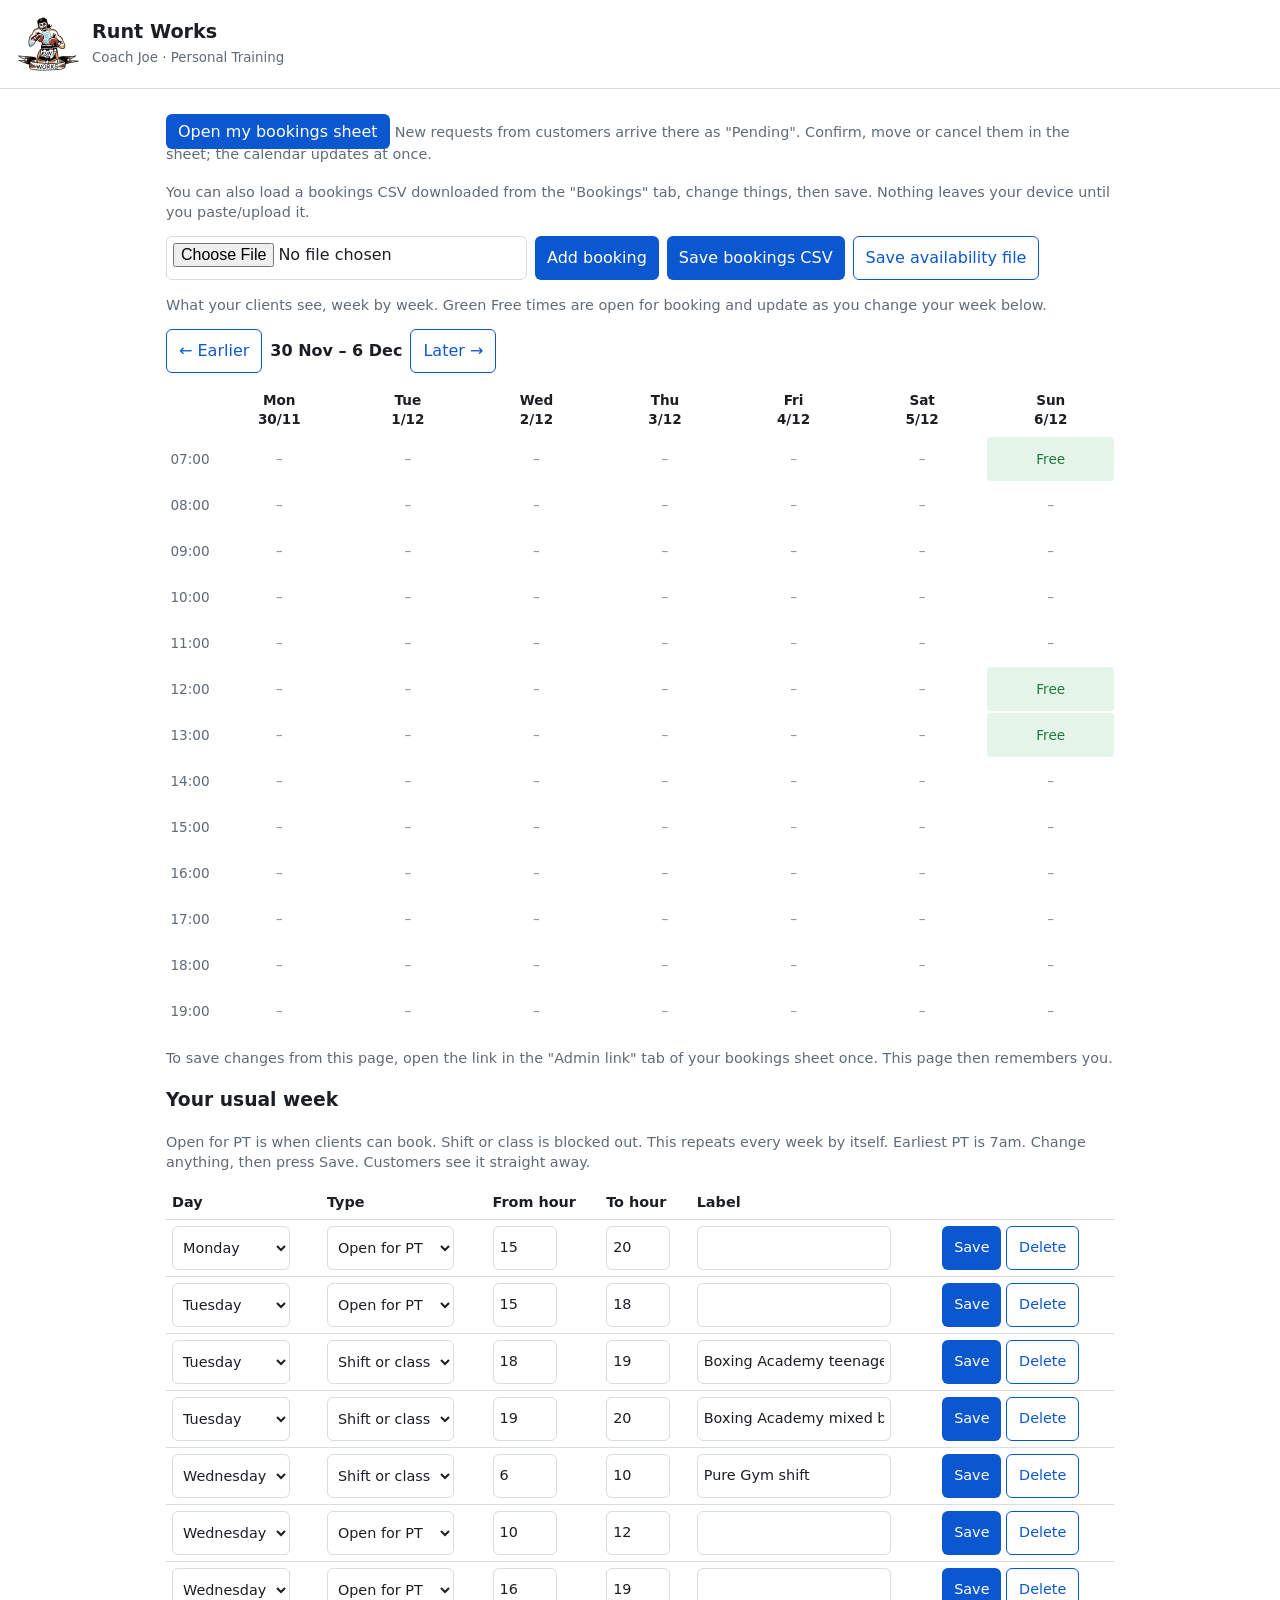
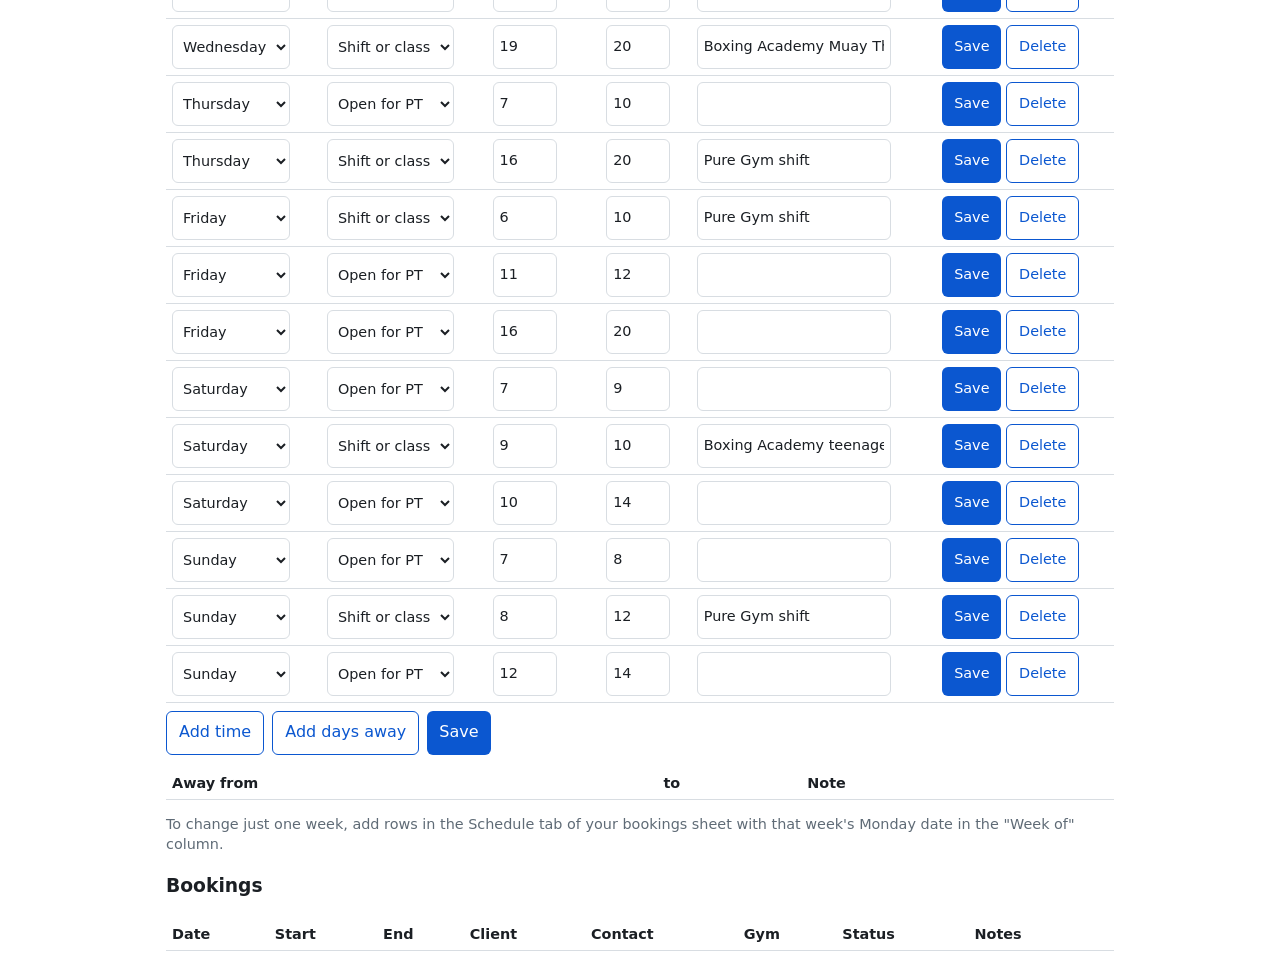
==== commit 5380aac5: "Joe's own week on the page and in the fallback; rows jump into week order when the day changes or on" ====
--- a/admin.html
+++ b/admin.html
@@ -10,9 +10,6 @@
 <div class="grid" id="cal"></div>
 <p class="note" id="keymsg"></p>
 <div id="banner" class="note" hidden></div>
-<h3>PT slots around boxing classes</h3>
-<p class="note">Hours of PT opened just before and just after every Boxing Academy class. Set 0 to switch one off. Times that clash with a shift or another class stay blocked.</p>
-<p><label>Hours before a class <input type="number" id="ab" min="0" max="4" style="width:70px"></label> <label>Hours after a class <input type="number" id="aa" min="0" max="4" style="width:70px"></label></p>
 <h3>Your usual week</h3><p class="note">Open for PT is when clients can book. Shift or class is blocked out. This repeats every week by itself. Earliest PT is 7am. Change anything, then press Save. Customers see it straight away.</p>
 <table id="sc"><thead><tr><th>Day</th><th>Type</th><th>From hour</th><th>To hour</th><th>Label</th><th></th></tr></thead><tbody></tbody></table>
 <div class="nav"><button id="addw" class="sec">Add time</button><button id="adda" class="sec">Add days away</button><button id="savec">Save</button> <span id="savemsg" class="note" role="status"></span></div>
@@ -44,9 +41,9 @@
 function drawSched(){const tb=document.querySelector('#sc tbody');tb.innerHTML='';
  L.forEach((w,i)=>{const tr=document.createElement('tr');
   const mk=el=>{const td=document.createElement('td');td.append(el);tr.append(td)};
-  const sd=document.createElement('select');DN.forEach(d=>sd.add(new Option(d,d)));sd.value=w.day;sd.onchange=()=>{w.day=sd.value;changed()};mk(sd);
+  const sd=document.createElement('select');DN.forEach(d=>sd.add(new Option(d,d)));sd.value=w.day;sd.onchange=()=>{w.day=sd.value;sortL();drawSched();changed()};mk(sd);
   const st=document.createElement('select');['Open for PT','Shift or class'].forEach(d=>st.add(new Option(d,d)));st.value=w.type;st.onchange=()=>{w.type=st.value;changed()};mk(st);
-  ['from','to'].forEach(f=>{const n=document.createElement('input');n.type='number';n.min=0;n.max=24;n.style.width='64px';n.value=w[f];n.oninput=()=>{w[f]=n.value;changed()};mk(n)});
+  ['from','to'].forEach(f=>{const n=document.createElement('input');n.type='number';n.min=0;n.max=24;n.style.width='64px';n.value=w[f];n.oninput=()=>{w[f]=n.value;changed()};if(f==='from')n.onchange=()=>{sortL();drawSched()};mk(n)});
   const lb=document.createElement('input');lb.value=w.label;lb.oninput=()=>{w.label=lb.value;changed()};mk(lb);
   const td=document.createElement('td');
   const sv=document.createElement('button');sv.textContent='Save';sv.onclick=save;
@@ -64,7 +61,7 @@
   if(j.ok){sortL();lsSet(DRAFT,null);setDirty(false);drawSched();toCfg();drawChart();$('banner').hidden=true;m.textContent='Saved at '+j.updated+'. Customers see it now.'}
   else m.textContent=j.error||'Could not save.'}
  catch(e){m.textContent='Could not reach the sheet. Your changes are kept on this device. Try Save again.'}}
-$('addw').onclick=()=>{L.push({day:'Monday',type:'Open for PT',from:17,to:21,label:''});drawSched();changed()};
+$('addw').onclick=()=>{L.push({day:'Monday',type:'Open for PT',from:15,to:20,label:''});sortL();drawSched();changed()};
 $('adda').onclick=()=>{AW.push({from:iso(new Date()),to:iso(new Date()),note:''});drawSched();changed()};
 $('savec').onclick=save;
 function parseCSV(s){const out=[];let r=[],c='',q=false;for(let i=0;i<s.length;i++){const ch=s[i];
@@ -98,8 +95,6 @@
  try{const d=JSON.parse(lsGet(DRAFT)||'null');if(d&&d.L){L=d.L;AW=d.AW||[];AR=d.AR||AR;setDirty(true);toCfg();$('banner').hidden=false;
   $('banner').innerHTML='Your unsaved changes from '+new Date(d.ts).toLocaleString('en-GB')+' were put back. Press Save to publish them. <button class="sec" id="disc">Throw them away</button>';
   $('disc').onclick=()=>{lsSet(DRAFT,null);location.reload()}}}catch(e){}
- $('ab').value=AR.before;$('aa').value=AR.after;
- $('ab').oninput=e=>{AR.before=Math.min(4,Math.max(0,+e.target.value||0));changed()};$('aa').oninput=e=>{AR.after=Math.min(4,Math.max(0,+e.target.value||0));changed()};
  drawSched();
  try{rows=toObjs(parseCSV(await (await fetch('data/bookings.csv')).text()))}catch(e){}draw()})();
 </script></body></html>
